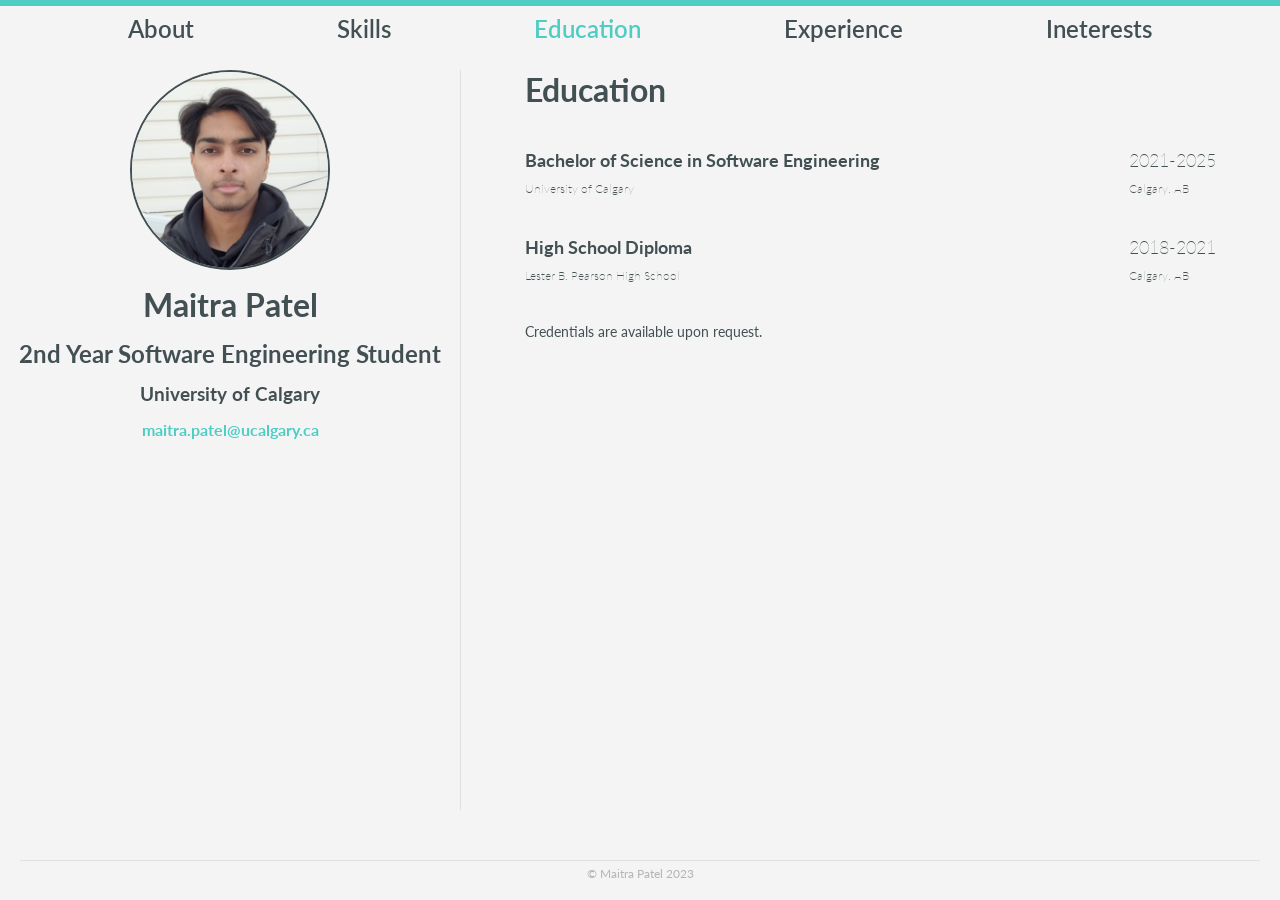
==== education.html @ ddebaf41 "init" ====
<!DOCTYPE html>
<html lang="en-US">
    <head>
        <meta charset="utf-8">
        <meta name="viewport" content="width=device-width">
        <meta name="description" content="Rick Astley Fan Page">
        <title>Rick Astley | Education</title>
        <link href="style.css" rel="stylesheet" type="text/css">
        <!--<style>
            p {
                font-size: 16px;
            }
            div {
                display: flex;
            }
            ul {
                list-style: none;
                padding-left:
                0px; 
                font-size: 16px;
                margin: 0px;
            }
            li {
                margin-bottom: 4px;
            }
            ul:first-child > li:nth-child(odd) {
                font-weight: bold;
            }
            ul > li {
                padding-right: 8px;
            }
            ul:first-child > li:nth-child(odd) {
                font-weight: bold;
            }
            ul > li:nth-child(2n) {
                border-bottom: 2px solid black;
            }
        </style>-->
    </head>
    <body id="education">
        <nav class="nav_bar" id="nav">
            <ul id="ul">
                <li class="index"><a href="index.html">About</a></li>
                <li class="skills"><a href="skills.html">Skills</a></li>
                <li class="education"><a href="education.html">Education</a></li>
                <li class="experience"><a href="experience.html">Experience</a></li>
                <li class="interests"><a href="interests.html">Ineterests</a></li>
            </ul>
        </nav>
        <div class="content_wrapper">
            <div class="profile">
                <div class="image"><img src="profile_picture.png" alt="A Picture of Me"></div>
                <h1>Maitra Patel</h1>
                <h2>2nd Year Software Engineering Student</h2>
                <h3>University of Calgary</h3>
                <a href = "mailto: maitra.patel@ucalgary.ca">maitra.patel@ucalgary.ca</a>
            </div>
            <div class="content" id="education_content">
                <h1>Education</h1>
                <div>
                    <ul>
                        <li>Bachelor of Science in Software Engineering</li>
                        <li>University of Calgary</li>
                        <li>High School Diploma</li>
                        <li>Lester B. Pearson High School</li>
                    </ul>
                    <ul>
                        <li>2021-2025</li>
                        <li>Calgary, AB</li>
                        <li>2018-2021</li>
                        <li>Calgary, AB</li>
                    </ul>
                </div>
                <p><mark>Credentials are available upon request.</mark></p>
            </div>
        </div>
        <footer class="footer">&#169; Maitra Patel 2023</footer>
    </body>
</html>
---- style.css ----
/*Imports the Google Font 'Lato'*/
@import url('https://fonts.googleapis.com/css2?family=Lato:wght@300&display=swap');
/*Default Styles*/
*{
    margin: 0;
    padding: 0;
    box-sizing: border-box;
    font-family: 'Lato', sans-serif;
    color: #435053;
    background-color: #f4f4f4;
}
a {
    text-decoration: none;
}
ul {
    list-style: none;
}
/*Nav Styles*/
.nav_bar {

    height: 50px;
    padding-inline: 10%;
    display: flex;
    align-items: center;
    border-top: 6px solid #4ECDC4;

}

.nav_bar ul {

    width: 100%;
    display: flex;
    justify-content: space-between;

}

.nav_bar > ul > li{

    text-decoration: none;
    display: inline-block;
    justify-content: space-between;

}

.nav_bar > ul > li > a {

    color: #435053;
    font-size: 24px;
    font-weight: 600;
    transition: all 150ms ease-in-out;

}

.nav_bar > ul > li > a:hover {

    color: #4ECDC4;

}

#index #nav #ul .index > a,
#skills #nav #ul .skills > a,
#education #nav #ul .education > a,
#experience #nav #ul .experience > a,
#interests #nav #ul .interests > a {

    color: #4ECDC4;

}
/*Content Wrapper*/
.content_wrapper {

    display: flex;

}

.profile {

    width: 60%;
    height: calc(100vh - 160px);
    margin-block: 20px;
    border-right: 1px solid #e0e0e0;
    display: flex;
    flex-direction: column;
    align-items: center;
    text-align: center;

}

.profile .image{

    height: 200px;
    width: 200px;
    overflow: hidden;
    border: 2px solid #435053;
    border-radius: 100%;

}

.profile .image > img {

    position: relative;
    top: -30px;
    left: -15px;
    height: 300px;
    width: 225px;

}

.profile > a {

    color: #4ECDC4;
    font-weight: bold;
    transition: all 150ms ease-in-out;

}

.profile > a:hover {

    color: #435053;

}

.profile > *:not(:first-child) {

    margin-top: 15px;

}

.content {

    width: 100%;
    height: calc(100vh - 160px);
    padding-inline: 5%;
    margin-block: 20px;

}

.content > h1 {

    margin-bottom: 40px;

}

.content > p {

    font-size: 14px;

}

.content > div {

    display: flex;

}

#education_content > div, #exp_content > div {

    justify-content: space-between;

}

#index_content > div > ul {

    margin-top: 10px;

}

#index_content > p:nth-child(2) {

    margin-bottom: 15px;

}

.content > div > ul:not(:first-child) {

    margin-left: 20px;

}

.content > div > ul > li {

    font-size: large;
    font-weight: bold;
    margin-bottom: 10px;

}

.content > div > ul > li > progress {

    height: 10px;
    border-radius: 5px;

}

.content > div > ul > li > progress::-webkit-progress-bar {

    width: 40vw;
    border-radius: 5px;
    background-color: #435053;

}

.content > div > ul > li > progress::-webkit-progress-value {

    background-color: #4ECDC4;
    border-radius: 4px;

}

#education_content > div > ul > li:nth-child(2n), #exp_content > div > ul > li:nth-child(2n) {

    margin-bottom: 40px;

}

#education_content > div > ul:first-child > li:nth-child(odd), #exp_content > div > ul:first-child > li:nth-child(odd) {

    font-size: 18px;

}

#education_content > div > ul:nth-child(2) > li:nth-child(odd), #exp_content > div > ul:nth-child(2) > li:nth-child(odd) {

    height: 22px;
    display: flex;
    align-items: end;

}

#education_content > div > ul:first-child > li:nth-child(even), #education_content > div > ul:nth-child(2) > li,
#exp_content > div > ul:first-child > li:nth-child(even), #exp_content > div > ul:nth-child(2) > li {

    font-weight: lighter;

}

#education_content > div > ul:first-child > li:nth-child(even), #education_content > div > ul:nth-child(2) > li:nth-child(even),
#exp_content > div > ul:first-child > li:nth-child(even), #exp_content > div > ul:nth-child(2) > li:nth-child(even) {

    font-size: 12px;

}

#exp_content > p > a {

    color: #4ECDC4;
    font-weight: bold;
    transition: all 150ms ease-in-out;

}

#exp_content > p > a:hover {

    color: #435053;

}

#interests_content > ul {

    list-style: inside;
    font-size: large;

}

#interests_content > ul > li > a {

    color: #4ECDC4;
    font-weight: bold;
    transition: all 150ms ease-in-out;

}

#interests_content > ul > li > a:hover {

    color: #435053;

}

@media only screen and (max-width: 800px) {

    .content_wrapper {

        flex-direction: column;

    }

    .profile {

        width: 100%;
        height: 50vh;
        border-right: none;
        border-bottom: 1px solid #e0e0e0;

    }

    .content {
        
        width: 100%;
        height: calc(50vh - 100px);

    }

    .content > h1 {

        text-align: center;

    }

    .content > div > ul > li > progress::-webkit-progress-bar {

        width: 75vw;
    
    }

}

.footer {

    height: 30px;
    margin-inline: 20px;
    margin-top: 30px;
    padding-top: 5px;
    border-top: 1px solid #e0e0e0;
    text-align: center;
    font-size: 12px;
    color: #b5b5b5;

}
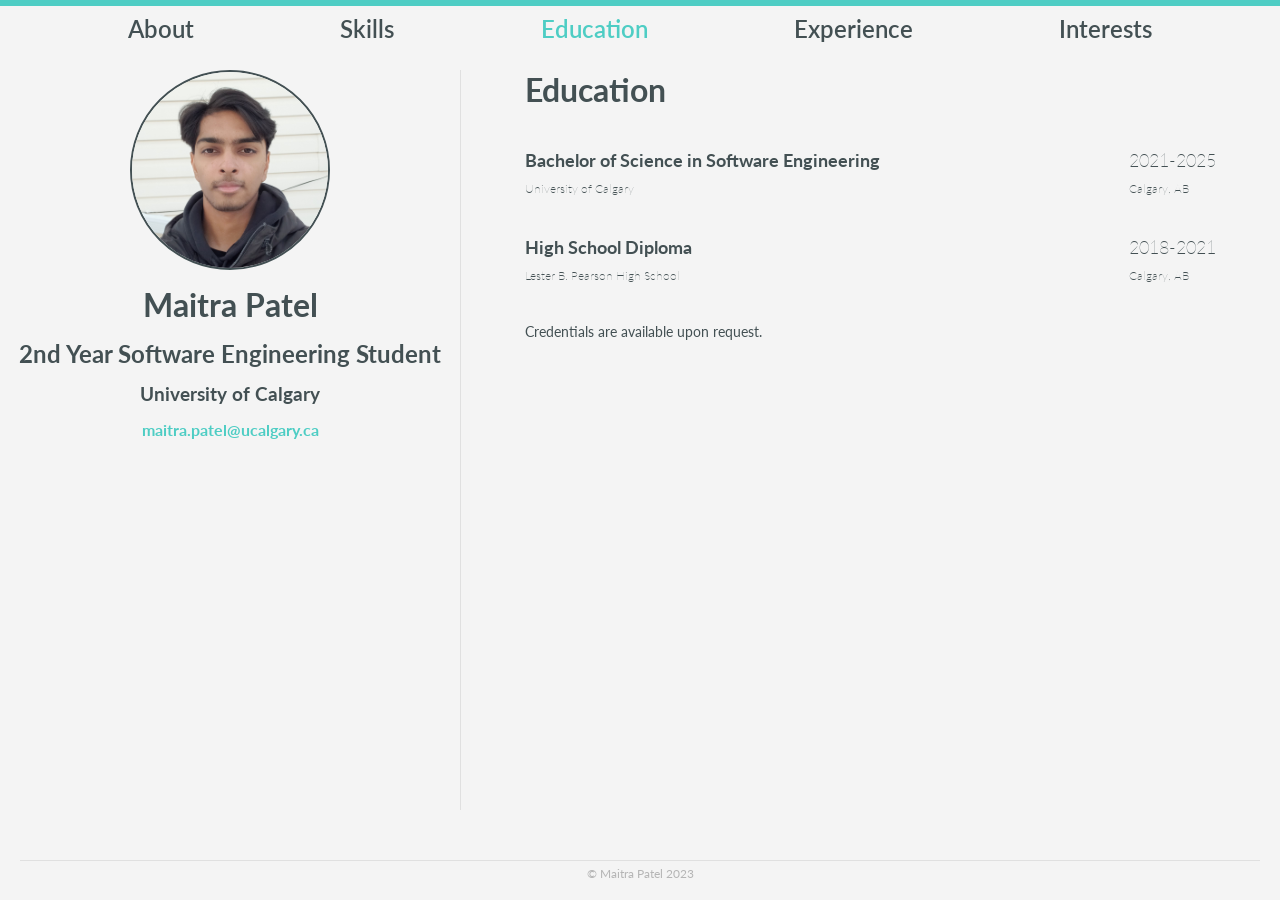
==== commit 8a2a01f6: "fix" ====
--- a/education.html
+++ b/education.html
@@ -4,38 +4,8 @@
         <meta charset="utf-8">
         <meta name="viewport" content="width=device-width">
         <meta name="description" content="Rick Astley Fan Page">
-        <title>Rick Astley | Education</title>
+        <title>Maitra Patel | Education</title>
         <link href="style.css" rel="stylesheet" type="text/css">
-        <!--<style>
-            p {
-                font-size: 16px;
-            }
-            div {
-                display: flex;
-            }
-            ul {
-                list-style: none;
-                padding-left:
-                0px; 
-                font-size: 16px;
-                margin: 0px;
-            }
-            li {
-                margin-bottom: 4px;
-            }
-            ul:first-child > li:nth-child(odd) {
-                font-weight: bold;
-            }
-            ul > li {
-                padding-right: 8px;
-            }
-            ul:first-child > li:nth-child(odd) {
-                font-weight: bold;
-            }
-            ul > li:nth-child(2n) {
-                border-bottom: 2px solid black;
-            }
-        </style>-->
     </head>
     <body id="education">
         <nav class="nav_bar" id="nav">
@@ -44,7 +14,7 @@
                 <li class="skills"><a href="skills.html">Skills</a></li>
                 <li class="education"><a href="education.html">Education</a></li>
                 <li class="experience"><a href="experience.html">Experience</a></li>
-                <li class="interests"><a href="interests.html">Ineterests</a></li>
+                <li class="interests"><a href="interests.html">Interests</a></li>
             </ul>
         </nav>
         <div class="content_wrapper">
